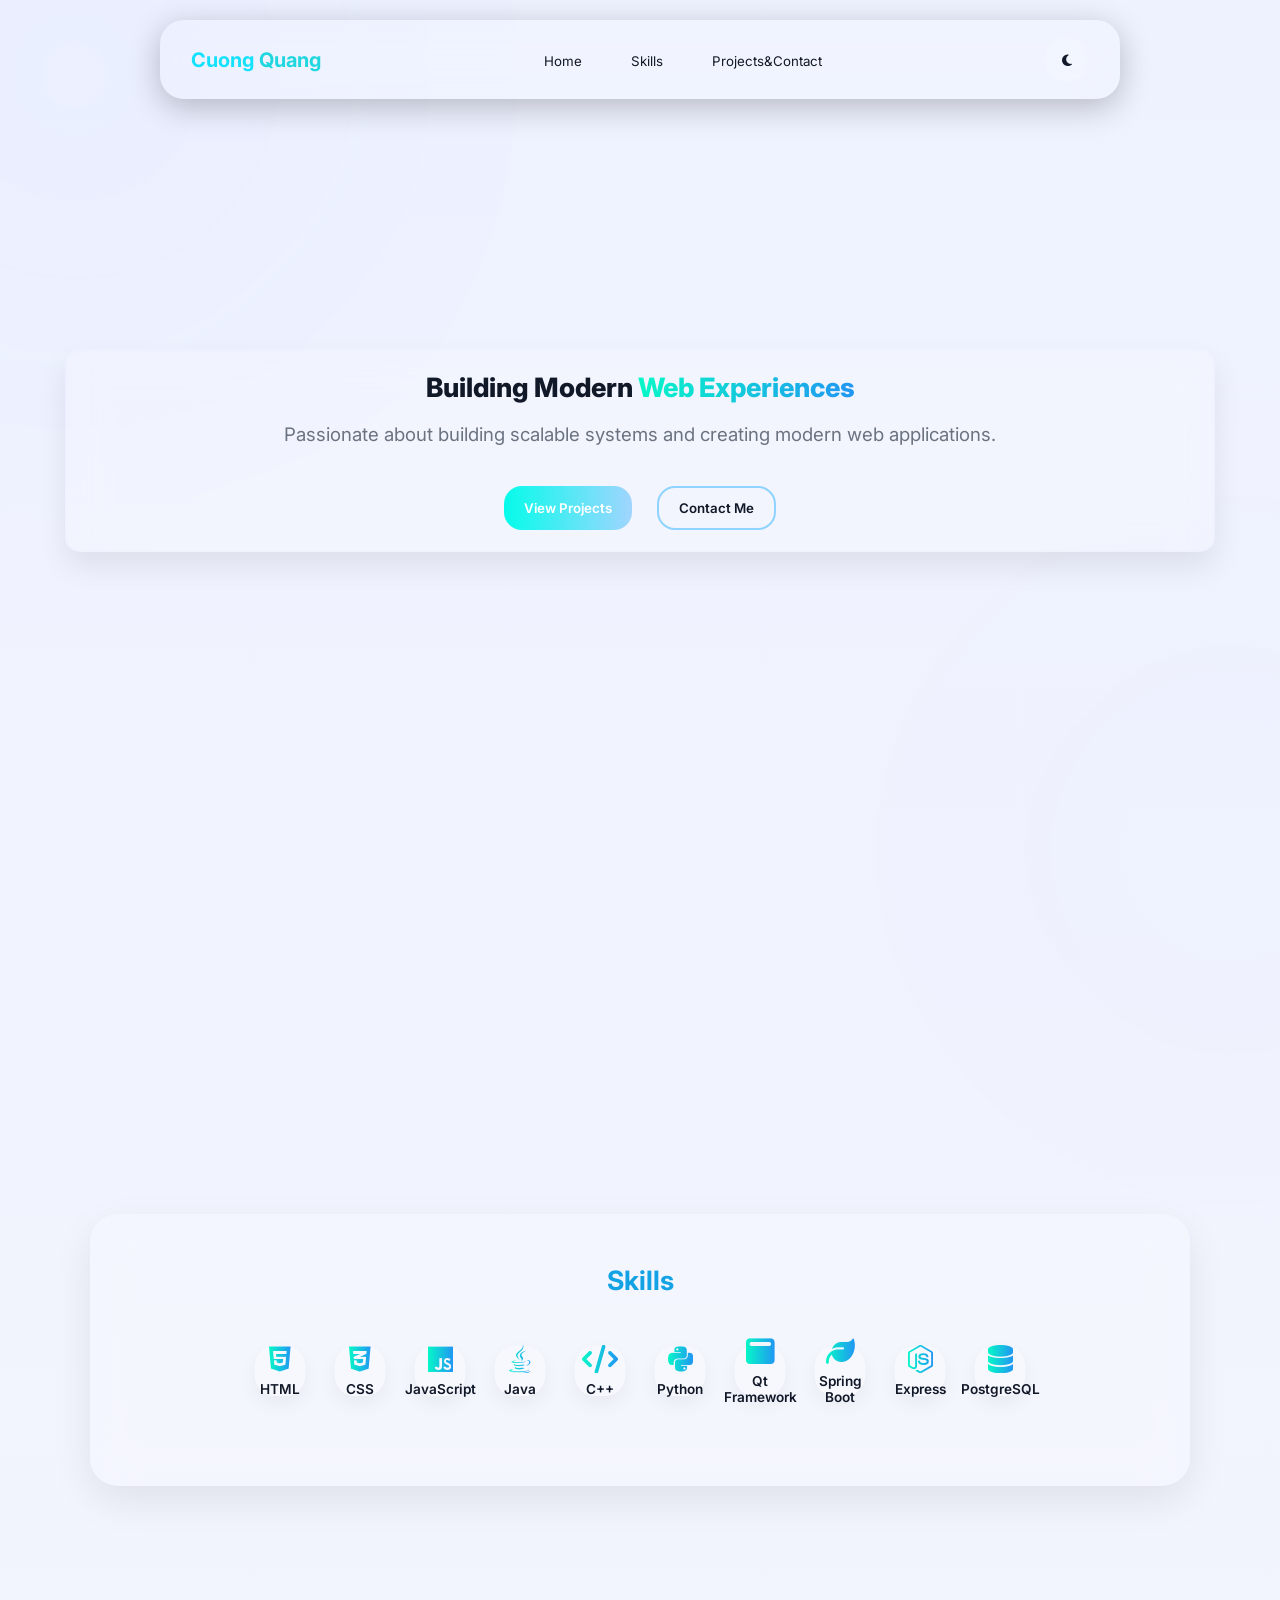
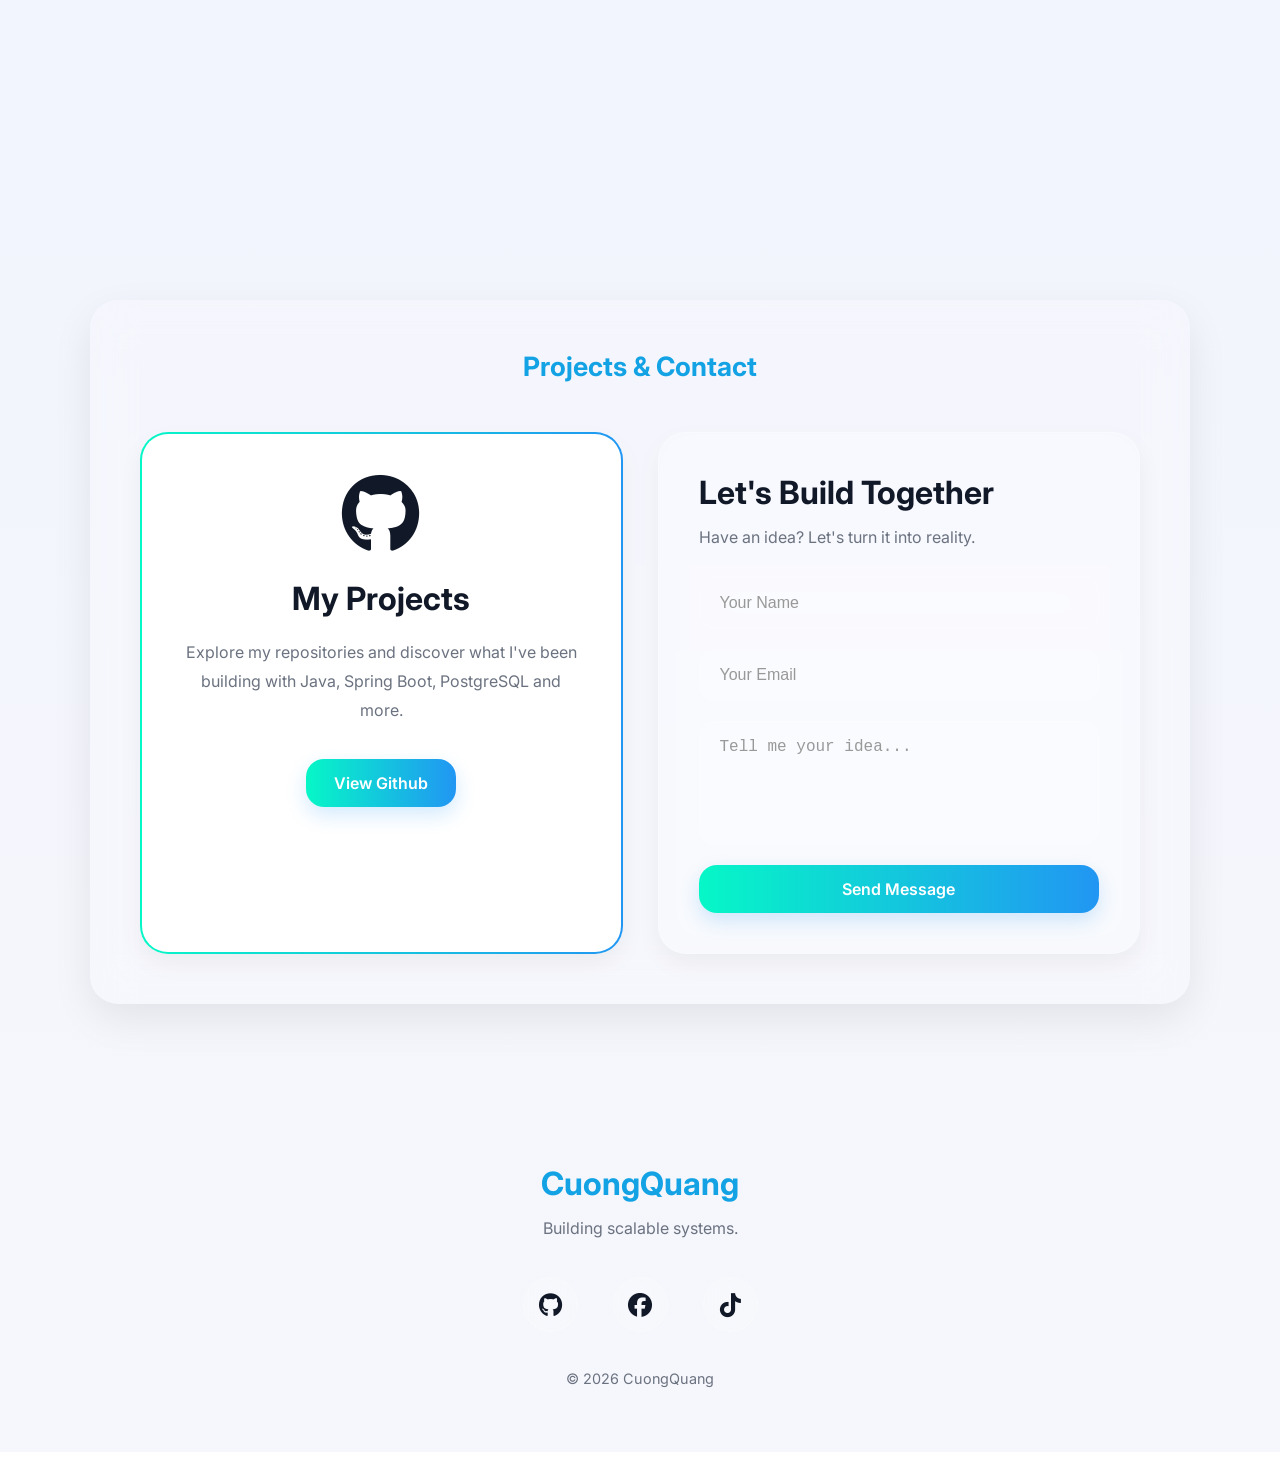
==== index.html @ 15ab5c00 "feat: remove folder" ====
<!DOCTYPE html>

<html lang="en">

<head>

    <meta charset="UTF-8">

    <meta name="viewport" content="width=device-width, initial-scale=1.0">

    <title>My Portfolio</title>

    <!-- font -->

    <link rel="preconnect" href="https://fonts.googleapis.com">

    <link rel="preconnect" href="https://fonts.gstatic.com" crossorigin>

    <link href="https://fonts.googleapis.com/css2?family=Inter:wght@300;400;500;600;700&display=swap" rel="stylesheet">


    <!-- css -->

    <link rel="stylesheet" href="css/variables.css">

    <link rel="stylesheet" href="css/style.css">

    <link rel="stylesheet" href="css/Body.css">

    <link rel="stylesheet" href="css/navbar.css">

    <link rel="stylesheet" href="css/hero.css">

    <link rel="stylesheet" href="css/skills.css">

    <link rel="stylesheet" href="css/projects.css">

    <link rel="stylesheet" href="css/contact.css">

    <link rel="stylesheet" href="css/responsive.css">

    <link rel="stylesheet" href="css/footer.css">

    <!-- icon -->

    <link rel="stylesheet" href="https://cdnjs.cloudflare.com/ajax/libs/font-awesome/6.7.2/css/all.min.css">

</head>


<body class="light-theme">

    <div class="bg-circle circle1"></div>

    <div class="bg-circle circle2"></div>
    


    <header>

    <nav class="navbar">

    <div class="logo">

    <span class="first-name">

        Cuong

    </span>

    <span class="last-name">

        Quang

    </span>

    </div>

    <ul class="nav-links">

        <li><a href="#home">Home</a></li>

        <li><a href="#skills">Skills</a></li>

        <li><a href="#projects">Projects&Contact</a></li>

    </ul>

    <button class="theme-btn">

        <i class="fa-solid fa-moon"></i>

    </button>

</nav>
    
</header>


    <main>

        <section id="home">

    <div class="hero">

        <div class="hero-content">

            <h1 class="hero-title">

                Building Modern

                <span>

                    Web Experiences

                </span>

            </h1>


            <p class="hero-description">

                Passionate about building scalable systems

                and creating modern web applications.

            </p>


            <div class="hero-buttons">

                <button class="btn-primary"
                onclick="location.href='#projects'">

                    View Projects 

                </button>


                <button class="btn-secondary"
                onclick="location.href='#projects'">

                    Contact Me

                </button>

                </div>

                </div>

            </div>

        </section>


        <section id="skills">

    <div class="skills-card">

        <h2 class="section-title">

            Skills

        </h2>


        <div class="skill-group" >

            <div class="skills-container">

                <div class="skill">

                    <i class="fa-brands fa-html5"></i>

                    <span>HTML</span>

                </div>

                <div class="skill">

                    <i class="fa-brands fa-css3-alt"></i>

                    <span>CSS</span>

                </div>

                <div class="skill">

                    <i class="fa-brands fa-js"></i>

                    <span>JavaScript</span>

                </div>

                <div class="skill">

                    <i class="fa-brands fa-java"></i>

                    <span>Java</span>

                </div>

                <div class="skill">

                    <i class="fa-solid fa-code"></i>

                    <span>C++</span>

                </div>

                <div class="skill">

                    <i class="fa-brands fa-python"></i>

                    <span>Python</span>

                </div>

                <div class="skill">

                    <i class="fa-solid fa-window-maximize"></i>

                    <span>Qt Framework</span>

                </div>

                <div class="skill">

                    <i class="fa-solid fa-leaf"></i>

                    <span>Spring Boot</span>

                </div>

                <div class="skill">

                    <i class="fa-brands fa-node-js"></i>

                    <span>Express</span>

                </div>

                <div class="skill">

                    <i class="fa-solid fa-database"></i>

                    <span>PostgreSQL</span>

                </div>

            </div>

        </div>

        </section>


        <!-- project -->

        <section id="projects">

            <div class="projects-card">

                <h2 class="section-title">

                    Projects & Contact

                </h2>

                <div class="projects-container">

                    <!-- my git -->

                    <div class="project-card github-card">

                        <i class="fa-brands fa-github"></i>

                        <h3>

                            My Projects

                        </h3>

                        <p>

                            Explore my repositories
                            and discover what I've been
                            building with Java,
                            Spring Boot, PostgreSQL
                            and more.

                        </p>

                        <a
                        href="https://github.com/cuongquang2006-boop"
                        target="_blank"
                        class="project-btn"
                        >

                            View Github
                        </a>
                    </div>



                    <!-- the tuong tac -->

                    <div class="project-card collaborate-card">

                        <h3>

                            Let's Build Together

                        </h3>

                        <p>

                            Have an idea?

                            Let's turn it into reality.

                        </p>


                        <form class="collab-form">

                            <input
                            type="text"
                            placeholder="Your Name"
                            required>


                            <input
                            type="email"
                            placeholder="Your Email"
                            required>


                            <textarea

                            rows="5"
                            placeholder="Tell me your idea..."
                            required

                            ></textarea>


                            <button

                            type="submit"
                            class="project-btn">

                                Send Message

                            </button>

                        </form>

                    </div>

                </div>

            </div>

        </section>

    </main>


    <!-- footer hehe -->
    <footer>

    <div class="footer-content">

        <h3>

            CuongQuang

        </h3>

        <p>

            Building scalable systems.

        </p>


        <div class="social-links">

            <a

            href="https://github.com/cuongquang2006-boop"

            target="_blank"

            >

                <i class="fa-brands fa-github"></i>

            </a>


            <a

            href="https://www.facebook.com/cuongquang.2006"

            target="_blank"

            >

                <i class="fa-brands fa-facebook"></i>

            </a>


            <a

            href="https://www.tiktok.com/@cunnekba"

            target="_blank"

            >

                <i class="fa-brands fa-tiktok"></i>

            </a>

        </div>


        <p class="copyright">

            © 2026 CuongQuang

        </p>

    </div>

    </footer>   


    <!-- imp js -->

    <script src="js/main.js"></script>

    <script src="js/darkmode.js"></script>

    <script src="js/navbar.js"></script>

    <script src="js/skills.js"></script>

</body>

</html>
---- css/variables.css ----
:root{

--bg:#08111f;

--bg-gradient:

radial-gradient(
    circle at top,
    #0b0157,
    #270156,
    #14035b
);

--card:#18253d;

--card-hover:#22304c;

--text:#ffffff;

--text-secondary:#9ba4b5;

--accent:#5b5dfc;

--accent-hover:#7274ff;

--border:#253551;

--shadow:

0 10px 30px rgba(0,0,0,.25);

--radius:24px;

--transition: 1s ease;

}


.light-theme{

--bg:#dfcde7d2;

--bg-gradient:

linear-gradient(

180deg,

#eef2ff,

#f6f7fc

);

--card:#ffffff;

--card-hover:#fafaff;

--text:#111827;

--text-secondary:#6b7280;

--accent:#5b5dfc;

--accent-hover:#7274ff;

--border:#e7e9f2;

--shadow:

0 10px 25px rgba(0,0,0,.08);

}
---- css/style.css ----
*{

margin:0;

padding:0;

box-sizing:border-box;

}

html{

scroll-behavior:smooth;

}
---- css/Body.css ----
body{

    font-family:'Inter',sans-serif;

    background:var(--bg-gradient);

    color:var(--text);

    min-height:100vh;

    overflow-x:hidden;

    transition:

    background .3s,

    color .3s;

}



a{

    text-decoration:none;

    color:inherit;

}


ul{

    list-style:none;

}


button{

    border:none;

    outline:none;

    cursor:pointer;

    font-family:inherit;

}


img{

    display:block;

    max-width:100%;

}



.bg-circle{

    position:fixed;

    border-radius:50%;

    filter:blur(180px);

    z-index:-1;

    pointer-events:none;

}



.circle1{

    width:350px;

    height:350px;

    background:#5b5dfc;

    top:-100px;

    left:-100px;

    opacity:.15;

}


.circle2{

    width:300px;

    height:300px;

    background:#2563eb;

    bottom:-100px;

    right:-100px;

    opacity:.1;

}



body.light-theme::before{

background:

radial-gradient(

circle,

rgba(91,93,252,.03),

transparent 60%

);

}

body.light-theme .circle1{

    opacity:.08;
}


body.light-theme .circle2{

    opacity:.05;
}
---- css/navbar.css ----
/* nav */
.navbar {
    position: fixed;

    top: 20px;
    left: 50%;
    transform: translateX(-50%);

    width: 75%;
    padding: 14px 28px;

    z-index:9999;

    display: flex;
    justify-content: space-between;
    align-items: center;

    background: rgba(255,255,255,0.15);

    backdrop-filter: blur(20px);
    -webkit-backdrop-filter: blur(20px);

    border: 3px solid rgba(255, 255, 255, 0);

    box-shadow:
        0 8px 32px rgba(0, 0, 0, 0.238);

    border-radius: 24px;
}

.nav-links a{

    position:relative;

    font-size:10pt;

    color:var(--text);

    text-decoration:none;

    padding:10px 22px;

    transition:.3s ease;
}

.nav-links a::after{

    content:"";

    position:absolute;

    left:0;

    bottom:0;

    width:0;

    height:2px;

    background:var(--accent);

    transition:.3s ease;
}


.nav-links a:hover{

    color:var(--accent);

}

.nav-links a:hover::after{

    width:100%;
}


.nav-links{

    display:flex;

    list-style:none;

    gap:5px;
}


 /* btn theme mode */

 .theme-btn{

    width:45px;

    height:45px;

    border:none;

    border-radius:50%;

    background:rgba(255,255,255,.1);

    color:var(--text);

    cursor:pointer;

    transition:.3s;
}
 
 .theme-btn:hover{

    transform:scale(1.1);

    box-shadow: 0 0 15px rgba(255,255,255,.3);
}

:root{

--nav-bg:

rgba(255,255,255,.08);

--nav-border:

rgba(255,255,255,.1);

}

.logo{

    font-size:15pt;

    font-weight:700;

}


.first-name{

    color:#14e1fc;

}


.last-name{

    color:rgba(13, 213, 220, 0.917);
}
---- css/hero.css ----
#home{

    min-height:100vh;

    display:flex;

    justify-content:center;

    align-items:center;

}


.hero{

    width:100%;

    display:flex;

    justify-content:center;

}


.hero-content{

    width:1150px;

    padding:20px 30px;

    text-align:center;

    border-radius:15px;

    background:

    rgba(255,255,255,.18);

    backdrop-filter:blur(20px);

    -webkit-backdrop-filter:blur(20px);

    border:

    2px solid transparent;

    background-image:

    linear-gradient(

        var(rgb(13, 231, 235)),

        var(rgba(0, 208, 255, 0.781))

    ),

    linear-gradient(

        90deg,

        #ff3ea5,

        #2196f3

    );

    background-origin:border-box;

    background-clip:

    padding-box,

    border-box;

    box-shadow:

    0 15px 30px

    rgba(0,0,0,.08);

}

.hero-title{

    font-size: 20pt;

    font-weight:800;

    line-height:1.2;

    color:var(--text);

}

.hero-title span{

    background:

    linear-gradient(

        90deg,

        #06f7c7,

        #2196f3

    );

    -webkit-background-clip:text;

    -webkit-text-fill-color:

    transparent;

}

.hero-description{

    margin-top:20px;

    font-size:14pt;

    color:var(--text-secondary);

}

.hero-buttons{

    margin-top:40px;

    display:flex;

    justify-content:center;

    gap:25px;

}

.btn-primary{

    padding:12px 20px;

    border:none;

    border-radius:18px;

    color:white;

    font-size:10pt;

    font-weight:600;

    background:

    linear-gradient(

        90deg,

        #05fbea,

        #0095ff56

    );

    cursor:pointer;

    transition: all .5s ease;
}

.btn-secondary{

    padding:12px 20px;

    border:

    2px solid #8fd3ff;

    border-radius:18px;

    background:transparent;

    color:var(--text);

    font-size:10pt;

    font-weight:600;

    cursor:pointer;

    transition: all .5s ease;

}

.btn-primary:hover, .btn-secondary:hover{

    transform:translateY(-3px);

    background:

    linear-gradient(

        90deg,

        #05fbea,

        #2196f3

    );

    box-shadow:

    0 10px 25px

    rgba(33,150,243,.3);

}
---- css/skills.css ----
/* 
   Skills Section
 */

#skills{

    min-height:100vh;

    display:flex;

    justify-content:center;

    align-items:center;

    padding:100px 0;

}


.skills-card{

    width:min(1100px,90%);

    padding:50px;

    border-radius:28px;

    background:

    rgba(255,255,255,.18);

    backdrop-filter:

    blur(20px);

    -webkit-backdrop-filter:

    blur(20px);

    box-shadow:

    0 15px 40px

    rgba(0,0,0,.08);

}


/* 
   Main Title */

.section-title{

    text-align:center;

    font-size:20pt;

    font-weight:700;

    color:rgba(6, 157, 227, 0.943);

    margin-bottom:50px;

}


/* 
   Skill Group  */

.skill-group{

    display:flex;

    align-items:flex-start;

    justify-content:center;

    gap:40px;

    margin-bottom:40px;

}


.category-title{

    min-width:120px;

    font-size:1.3rem;

    font-weight:700;

    color:var(--text);

    margin-top:40px;

}


/* skill container   */

.skills-container{

    flex:1;

    display:flex;

    flex-wrap:wrap;

    justify-content:center;

    gap:30px;

}


/* skill card  */

.skill{

    width:50px;

    height:50px;

    display:flex;

    flex-direction:column;

    justify-content:center;

    align-items:center;

    gap:8px;

    border-radius:20px;

    background:

    rgba(255,255,255,.15);

    backdrop-filter:

    blur(20px);

    -webkit-backdrop-filter:

    blur(20px);

    border:

    1px solid

    rgba(255,255,255,.2);

    box-shadow:

    0 8px 20px

    rgba(0,0,0,.05);

    transition:

    all .3s ease;

}


.skill:hover{

    transform:

    translateY(-8px)

    scale(1.05);

    box-shadow:

    0 15px 30px

    rgba(0,0,0,.12);

}


/* icon */

.skill i{

    font-size:1.8rem;

    background:

    linear-gradient(

        90deg,

        #06f7c7,

        #2196f3

    );

    -webkit-background-clip:text;

    -webkit-text-fill-color:

    transparent;

}




/* textt */

.skill span{

    font-size:.85rem;

    font-weight:600;

    color:var(--text);

    text-align:center;

}



/* responsive */

@media(max-width:768px){

    .skills-card{

        padding:15px;

    }


    .skill-group{

        flex-direction:column;

        gap:20px;

    }


    .category-title{

        min-width:auto;

        margin-top:0;

        font-size:1.2rem;

    }


    .skill{

        width:85px;

        height:85px;

    }


    .skill i{

        font-size:1.5rem;

    }


    .skill span{

        font-size:.75rem;

    }

}

.skill i{

    font-size:1.8rem;

    background:

    linear-gradient(

        90deg,

        #06f7c7,

        #2196f3

    );

    -webkit-background-clip:text;

    -webkit-text-fill-color:

    transparent;

    animation:

    bounce 2s ease-in-out infinite;

}

.skill:nth-child(2) i{

    animation-delay:.2s;

}

.skill:nth-child(3) i{

    animation-delay:.4s;

}

.skill:nth-child(4) i{

    animation-delay:.6s;

}

.skill:nth-child(5) i{

    animation-delay:.8s;

}

.skill:nth-child(6) i{

    animation-delay:1s;

}

.skill:nth-child(7) i{

    animation-delay:1.2s;

}

.skill:nth-child(8) i{

    animation-delay:1.4s;

}

.skill:nth-child(9) i{

    animation-delay:1.6s;

}

.skill:nth-child(10) i{

    animation-delay:1.8s;

}

@keyframes bounce{

    0%,100%{

        transform:

        translateY(0);

    }

    50%{

        transform:

        translateY(-8px);

    }

}
---- css/projects.css ----
/* 
   Projects Section
 */

#projects{

    min-height:100vh;

    display:flex;

    justify-content:center;

    align-items:center;

    padding:100px 0;

}


/* 
   Main Card
 */

.projects-card{

    width:min(1100px,90%);

    padding:50px;

    border-radius:28px;

    background:

    rgba(255,255,255,.18);

    backdrop-filter:

    blur(20px);

    -webkit-backdrop-filter:

    blur(20px);

    box-shadow:

    0 15px 40px

    rgba(0,0,0,.08);

}


/* 
   Title
 */

.section-title{

    text-align:center;

    font-size:20pt;

    font-weight:700;

    color:

    rgba(6,157,227,.95);

    margin-bottom:50px;

}


/* 
   Container
 */

.projects-container{

    display:grid;

    grid-template-columns:

    repeat(

        auto-fit,

        minmax(

            420px,

            1fr

        )

    );

    gap:35px;

}


/* 
   Card
 */

.project-card{

    padding:40px;

    border-radius:28px;

    background:

    rgba(255,255,255,.15);

    backdrop-filter:

    blur(20px);

    border:

    1px solid

    rgba(255,255,255,.2);

    box-shadow:

    0 10px 25px

    rgba(0,0,0,.05);

    transition:

    all .3s ease;

}


.project-card:hover{

    transform:

    translateY(-8px);

}


/* 
   Github Card
 */

.github-card{

    text-align:center;

    position:relative;

    border:

    2px solid transparent;

    background-image:

    linear-gradient(

        var(--card),

        var(--card)

    ),

    linear-gradient(

        90deg,

        #06f7c7,

        #2196f3

    );

    background-origin:

    border-box;

    background-clip:

    padding-box,

    border-box;

}


.github-card i{

    font-size:5rem;

    color:var(--text);

    margin-bottom:25px;

    transition:.3s ease;

}


.github-card:hover i{

    transform:

    rotate(-10deg)

    scale(1.1);

}


.github-card h3{

    font-size:2rem;

    color:var(--text);

    margin-bottom:20px;

}


.github-card p{

    color:var(--text-secondary);

    line-height:1.8;

    margin-bottom:35px;

}


/* 
   Form Card
 */

.collaborate-card h3{

    font-size:2rem;

    color:var(--text);

    margin-bottom:15px;

}


.collaborate-card p{

    color:var(--text-secondary);

    margin-bottom:30px;

}


.collab-form{

    display:flex;

    flex-direction:column;

    gap:20px;

}


/* 
   Input
 */

.collab-form input,

.collab-form textarea{

    padding:16px 20px;

    border:none;

    outline:none;

    border-radius:16px;

    background:

    rgba(255,255,255,.12);

    backdrop-filter:

    blur(20px);

    border:

    1px solid

    rgba(255,255,255,.2);

    color:var(--text);

    font-size:1rem;

    transition:.3s ease;

}


.collab-form textarea{

    resize:none;

}


.collab-form input:focus,

.collab-form textarea:focus{

    border:

    1px solid

    rgba(33,150,243,.5);

    box-shadow:

    0 0 15px

    rgba(33,150,243,.15);

}


.collab-form input::placeholder,

.collab-form textarea::placeholder{

    color:

    rgba(128,128,128,.8);

}


/* 
   Gradient Button
 */

.project-btn{

    display:inline-block;

    padding:14px 28px;

    border:none;

    border-radius:18px;

    text-decoration:none;

    color:white;

    font-size:1rem;

    font-weight:600;

    background:

    linear-gradient(

        90deg,

        #06f7c7,

        #2196f3

    );

    box-shadow:

    0 8px 20px

    rgba(33,150,243,.2);

    transition:

    all .3s ease;

}


.project-btn:hover{

    transform:

    translateY(-3px)

    scale(1.03);

    box-shadow:

    0 15px 30px

    rgba(33,150,243,.3);

}


/* 
   Responsive
*/

@media(max-width:768px){

    .projects-card{

        padding:30px 20px;

    }


    .projects-container{

        grid-template-columns:

        1fr;

    }


    .github-card i{

        font-size:4rem;

    }


    .github-card h3,

    .collaborate-card h3{

        font-size:1.6rem;

    }

}
---- css/footer.css ----
footer{

    padding:60px 20px;

    text-align:center;

}


.footer-content{

    width:min(700px,90%);

    margin:auto;

}


.footer-content h3{

    font-size:2rem;

    font-weight:700;

    color:

    rgba(6,157,227,.95);

}


.footer-content p{

    margin-top:12px;

    font-size:1rem;

    line-height:1.7;

    color:

    var(--text-secondary);

}


/* Social */

.social-links{

    margin-top:35px;

    display:flex;

    justify-content:center;

    align-items:center;

    gap:35px;

}


.social-links a{

    width:55px;

    height:55px;

    display:flex;

    justify-content:center;

    align-items:center;

    border-radius:50%;

    background:

    rgba(255,255,255,.15);

    backdrop-filter:

    blur(20px);

    border:

    1px solid

    rgba(255,255,255,.2);

    color:

    var(--text);

    font-size:1.5rem;

    text-decoration:none;

    transition:

    all .3s ease;

}


.social-links a:hover{

    transform:

    translateY(-8px)

    scale(1.1);

    color:#2196f3;

    box-shadow:

    0 10px 25px

    rgba(33,150,243,.2);

}


/* Copyright */

.copyright{

    margin-top:35px !important;

    font-size:.9rem !important;

    color:

    var(--text-secondary);

}
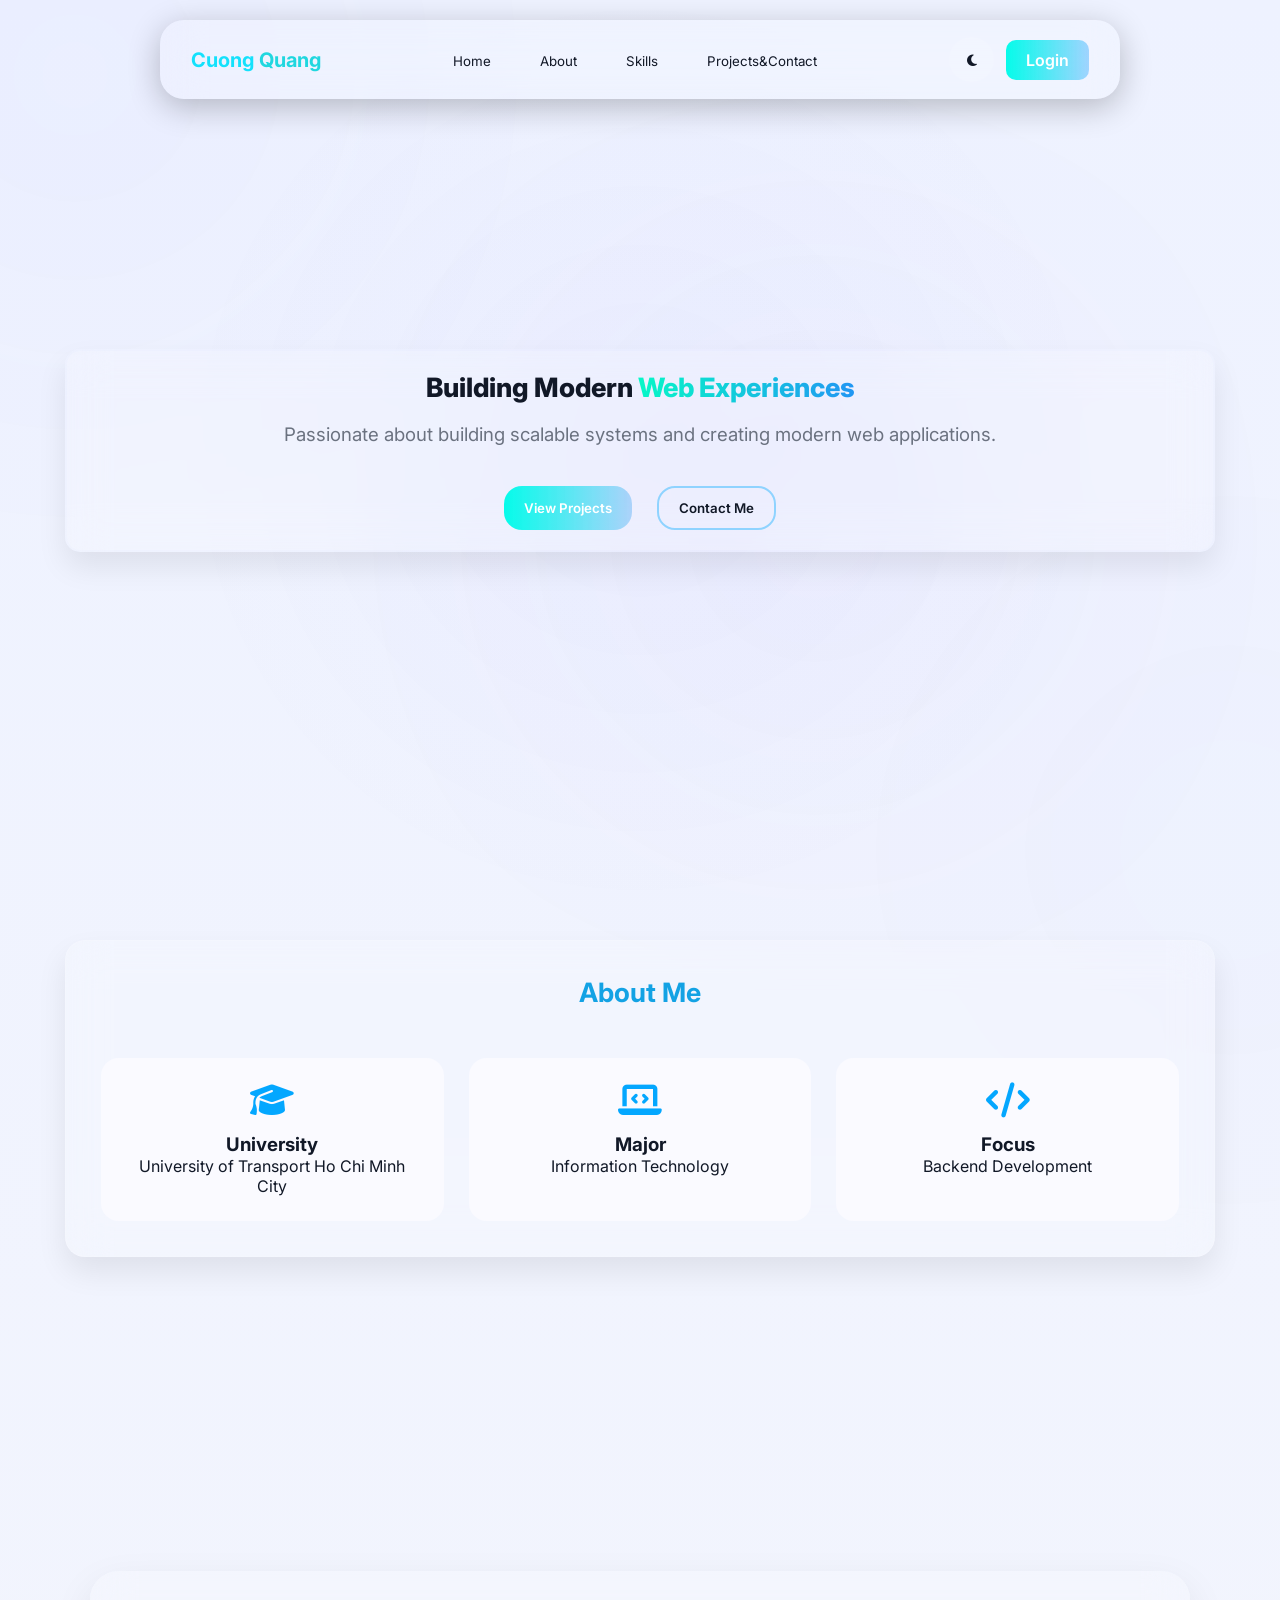
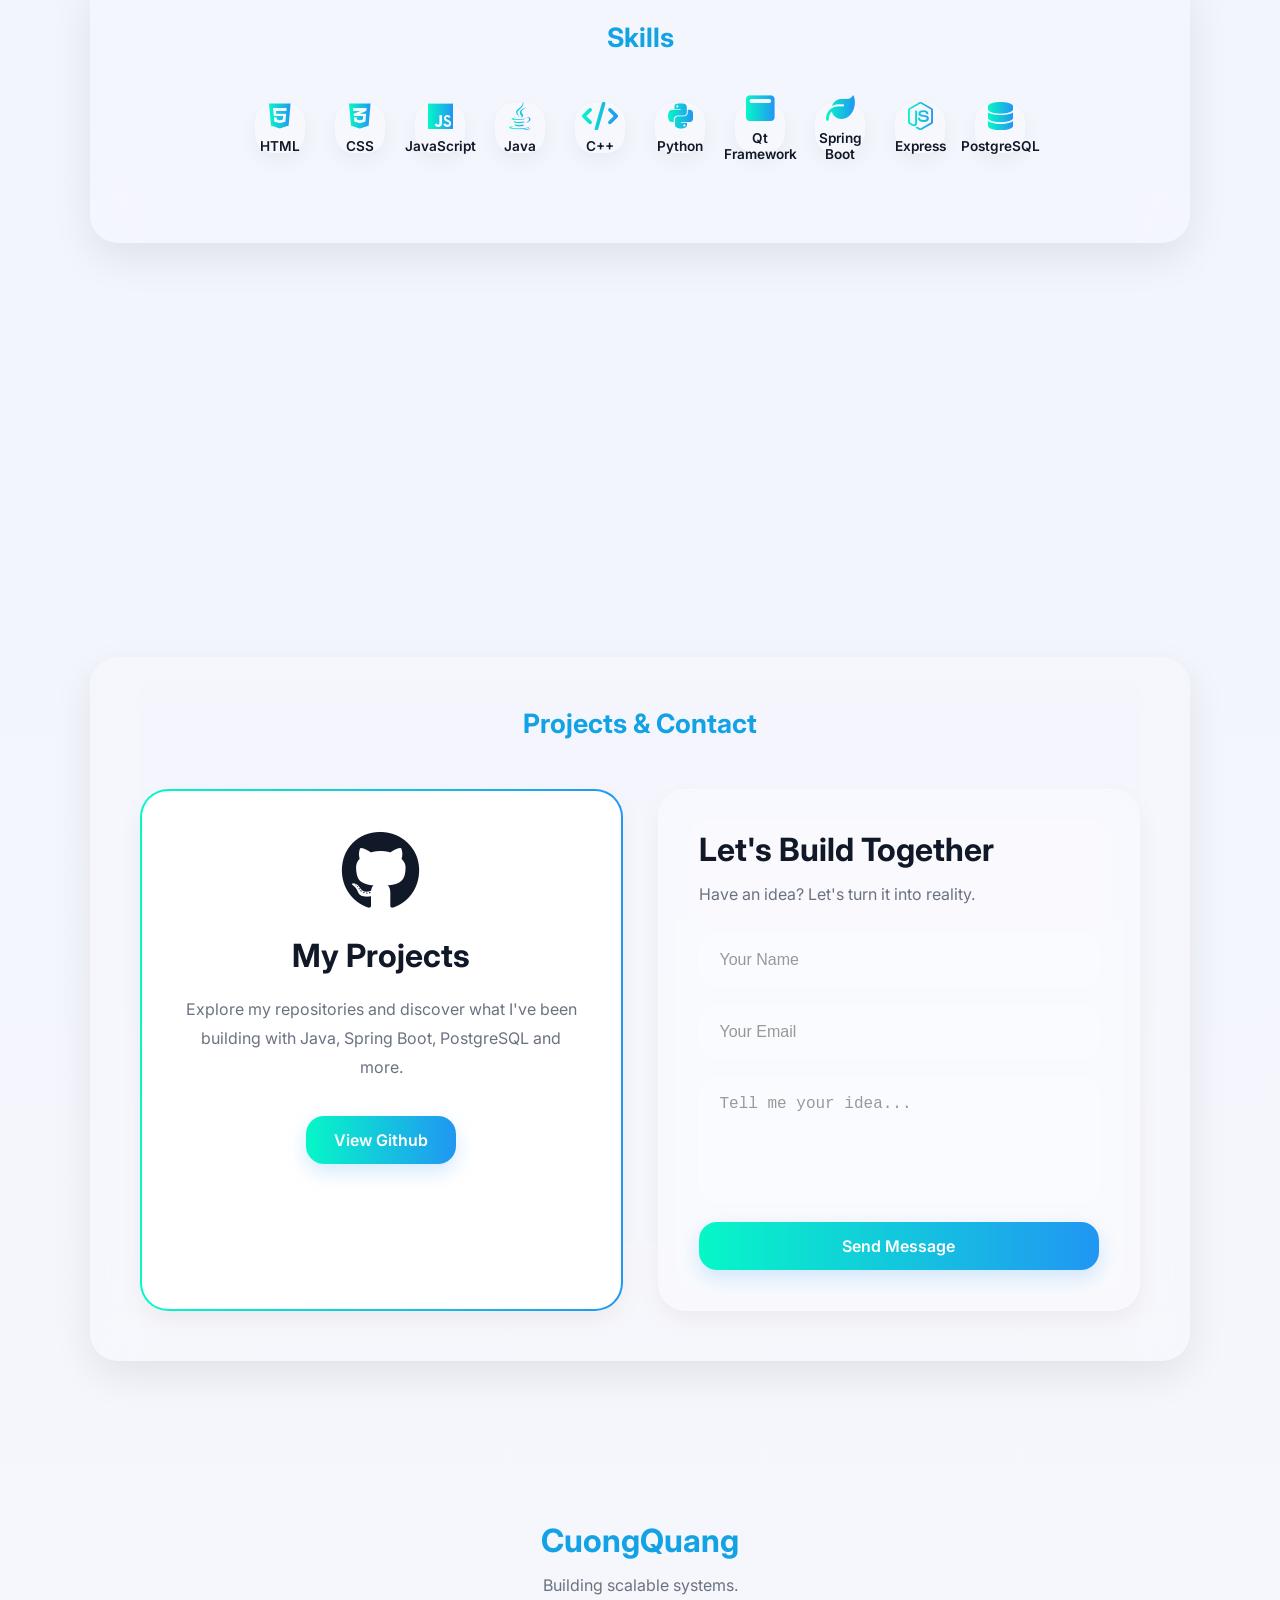
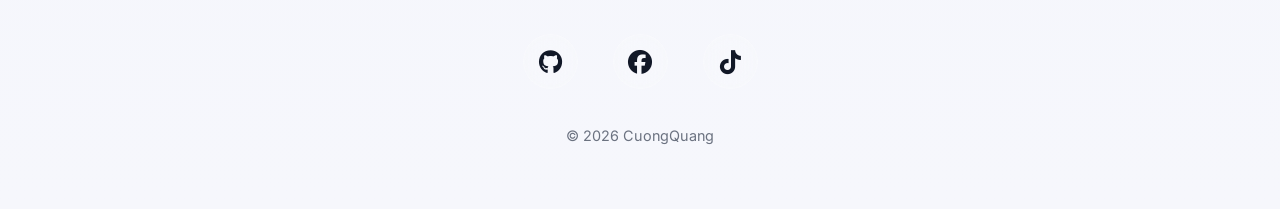
==== commit b406c122: "update my profile(add login, css)" ====
--- a/index.html
+++ b/index.html
@@ -31,6 +31,8 @@
 
     <link rel="stylesheet" href="css/hero.css">
 
+    <link rel="stylesheet" href="css/about.css">
+
     <link rel="stylesheet" href="css/skills.css">
 
     <link rel="stylesheet" href="css/projects.css">
@@ -41,6 +43,8 @@
 
     <link rel="stylesheet" href="css/footer.css">
 
+    <link rel="stylesheet" href="css/login.css">
+
     <!-- icon -->
 
     <link rel="stylesheet" href="https://cdnjs.cloudflare.com/ajax/libs/font-awesome/6.7.2/css/all.min.css">
@@ -53,7 +57,9 @@
     <div class="bg-circle circle1"></div>
 
     <div class="bg-circle circle2"></div>
-    
+
+    <div class="bg-circle circle3"></div>
+
 
 
     <header>
@@ -80,17 +86,25 @@
 
         <li><a href="#home">Home</a></li>
 
+        <li><a href="#about">About</a></li>
+
         <li><a href="#skills">Skills</a></li>
 
         <li><a href="#projects">Projects&Contact</a></li>
 
     </ul>
 
+    <div class="nav-actions">
+
     <button class="theme-btn">
-
         <i class="fa-solid fa-moon"></i>
-
     </button>
+
+    <a href="login.html" class="login-btn">
+        Login
+    </a>
+
+</div>
 
 </nav>
     
@@ -99,7 +113,7 @@
 
     <main>
 
-        <section id="home">
+    <section id="home">
 
     <div class="hero">
 
@@ -151,6 +165,80 @@
             </div>
 
         </section>
+
+            <section id="about">
+
+        <div class="about-card">
+
+            <h2 class="section-title">
+
+                About Me
+
+            </h2>
+
+            <div class="about-content">
+
+                <div class="about-item">
+
+                    <i class="fa-solid fa-graduation-cap"></i>
+
+                    <div>
+
+                        <h3>University</h3>
+
+                        <p>
+
+                            University of Transport Ho Chi Minh City
+
+                        </p>
+
+                    </div>
+
+                </div>
+
+
+                <div class="about-item">
+
+                    <i class="fa-solid fa-laptop-code"></i>
+
+                    <div>
+
+                        <h3>Major</h3>
+
+                        <p>
+
+                            Information Technology
+
+                        </p>
+
+                    </div>
+
+                </div>
+
+
+                <div class="about-item">
+
+                    <i class="fa-solid fa-code"></i>
+
+                    <div>
+
+                        <h3>Focus</h3>
+
+                        <p>
+
+                            Backend Development 
+
+                        </p>
+
+                    </div>
+
+                </div>
+
+            </div>
+
+        </div>
+
+            </section>
 
 
         <section id="skills">
--- a/css/Body.css
+++ b/css/Body.css
@@ -1,3 +1,4 @@
+
 
 body{
 
@@ -11,14 +12,61 @@
 
     overflow-x:hidden;
 
+    position:relative;
+
+
     transition:
 
-    background .3s,
-
-    color .3s;
-
-}
-
+    background .3s ease,
+
+    color .3s ease,
+
+    opacity .4s ease,
+
+    transform .4s ease;
+
+}
+
+@keyframes pageAppear{
+
+    from{
+
+        opacity:0;
+
+        transform:
+
+        translateY(20px)
+
+        scale(.98);
+
+    }
+
+    to{
+
+        opacity:1;
+
+        transform:
+
+        translateY(0)
+
+        scale(1);
+
+    }
+
+}
+
+/* change page annimation */
+body.fade-out{
+
+    opacity:0;
+
+    transform:
+
+    translateY(15px)
+
+    scale(.98);
+
+}
 
 
 a{
@@ -59,7 +107,6 @@
 }
 
 
-
 .bg-circle{
 
     position:fixed;
@@ -68,62 +115,113 @@
 
     filter:blur(180px);
 
+    z-index:0;
+
+    pointer-events:none;
+
+    animation:
+
+    floatCircle 8s ease-in-out infinite;
+
+}
+
+@keyframes floatCircle{
+
+    0%,100%{
+
+        transform:
+
+        translateY(0);
+
+    }
+
+    50%{
+
+        transform:
+
+        translateY(-25px);
+
+    }
+
+}
+
+
+
+.circle1{
+
+    width:350px;
+
+    height:350px;
+
+    background:#5b5dfc;
+
+    top:-100px;
+
+    left:-100px;
+
+    opacity:.15;
+
+}
+
+
+.circle2{
+
+    width:300px;
+
+    height:300px;
+
+    background:#2563eb;
+
+    bottom:-100px;
+
+    right:-100px;
+
+    opacity:.1;
+
+}
+
+.circle3{
+
+    width:350px;
+
+    height:350px;
+
+    background:
+
+    #8b5cf6;
+
+    top:40%;
+
+    left:50%;
+
+    opacity:.08;
+
+}
+
+
+body.light-theme::before{
+
+    content:"";
+
+    position:fixed;
+
+    inset:0;
+
+    background:
+
+    radial-gradient(
+
+    circle,
+
+    rgba(91,93,252,.03),
+
+    transparent 60%
+
+    );
+
+    pointer-events:none;
+
     z-index:-1;
-
-    pointer-events:none;
-
-}
-
-
-
-.circle1{
-
-    width:350px;
-
-    height:350px;
-
-    background:#5b5dfc;
-
-    top:-100px;
-
-    left:-100px;
-
-    opacity:.15;
-
-}
-
-
-.circle2{
-
-    width:300px;
-
-    height:300px;
-
-    background:#2563eb;
-
-    bottom:-100px;
-
-    right:-100px;
-
-    opacity:.1;
-
-}
-
-
-
-body.light-theme::before{
-
-background:
-
-radial-gradient(
-
-circle,
-
-rgba(91,93,252,.03),
-
-transparent 60%
-
-);
 
 }
 
--- a/css/navbar.css
+++ b/css/navbar.css
@@ -105,13 +105,28 @@
     cursor:pointer;
 
     transition:.3s;
+
+    gap: 10px;
 }
- 
- .theme-btn:hover{
+
+.theme-btn:hover{
 
     transform:scale(1.1);
 
     box-shadow: 0 0 15px rgba(255,255,255,.3);
+}
+
+.theme-btn i{
+    transition:transform .5s ease;
+}
+/* wwhen click */
+.theme-btn:hover i{
+    transform: rotate(180deg);
+}
+
+/* when hover */
+.theme-btn i.rotate{
+    transform: rotate(360deg);
 }
 
 :root{
@@ -145,4 +160,15 @@
 .last-name{
 
     color:rgba(13, 213, 220, 0.917);
+}
+
+
+/* login btn and dark/light mode*/
+.nav-actions{
+
+    display:flex;
+
+    align-items:center;
+
+    gap:12px;
 }
--- a/css/hero.css
+++ b/css/hero.css
@@ -150,6 +150,8 @@
 
     font-weight:600;
 
+    cursor:pointer;
+
     background:
 
     linear-gradient(
@@ -158,36 +160,72 @@
 
         #05fbea,
 
-        #0095ff56
-
-    );
+        #2195f351,
+
+        #7c4dff,
+
+        #05fbea
+
+    );
+
+    background-size:
+
+    300% auto;
+
+    animation:
+
+    gradientBtn 5s linear infinite;
+
+    transition:
+
+    transform .4s ease,
+
+    box-shadow .4s ease;
+
+}
+
+/* animation button */
+@keyframes gradientBtn{
+
+    0%{
+
+        background-position:
+
+        0% center;
+
+    }
+
+    100%{
+
+        background-position:
+
+        300% center;
+
+    }
+
+}
+
+.btn-secondary{
+
+    padding:12px 20px;
+
+    border:
+
+    2px solid #8fd3ff;
+
+    border-radius:18px;
+
+    background:transparent;
+
+    color:var(--text);
+
+    font-size:10pt;
+
+    font-weight:600;
 
     cursor:pointer;
 
     transition: all .5s ease;
-}
-
-.btn-secondary{
-
-    padding:12px 20px;
-
-    border:
-
-    2px solid #8fd3ff;
-
-    border-radius:18px;
-
-    background:transparent;
-
-    color:var(--text);
-
-    font-size:10pt;
-
-    font-weight:600;
-
-    cursor:pointer;
-
-    transition: all .5s ease;
 
 }
 
--- a/css/about.css
+++ b/css/about.css
@@ -0,0 +1,109 @@
+#about{
+
+    display:flex;
+
+    justify-content:center;
+
+    margin-top:40px;
+
+    scroll-margin-top:140px;
+
+}
+
+.about-card{
+
+    width:1150px;
+
+    padding:35px;
+
+    border-radius:20px;
+
+    background:
+
+    rgba(255,255,255,.18);
+
+    backdrop-filter:
+
+    blur(20px);
+
+    border:
+
+    1px solid
+
+    rgba(255,255,255,.1);
+
+    box-shadow:
+
+    0 15px 30px
+
+    rgba(0,0,0,.08);
+
+}
+
+.about-content{
+
+    display:flex;
+
+    justify-content:space-between;
+
+    gap:25px;
+
+    margin-top:30px;
+
+}
+
+.about-item{
+
+    flex:1;
+
+    text-align:center;
+
+    padding:25px;
+
+    border-radius:18px;
+
+    background:
+
+    var(--card-hover);
+
+    transition:
+
+    all .3s ease;
+
+}
+
+.about-item:hover{
+
+    transform:
+
+    translateY(-8px);
+
+    box-shadow:
+
+    0 10px 25px
+
+    rgba(
+
+    91,
+
+    93,
+
+    252,
+
+    .15
+
+    );
+
+}
+
+.about-item i{
+
+    font-size:35px;
+
+    color:
+
+    rgba(0, 166, 255, 0.99);
+
+    margin-bottom:15px;
+
+}
--- a/css/login.css
+++ b/css/login.css
@@ -0,0 +1,36 @@
+
+/* btn on index html */
+.login-btn{
+    text-decoration: none;
+
+    padding: 10px 20px;
+
+    border-radius: 10px;
+
+    background:
+    
+    linear-gradient(
+
+        90deg,
+
+        #05fbea,
+
+        #0095ff56
+
+    );
+
+
+    color: white;
+
+    font-weight: 600;
+
+    gap: 5px;
+
+    transition: all .4s ease;
+}
+
+.login-btn:hover{
+    
+    transform: translateY(-3px);
+    opacity: 0.8;    
+}
